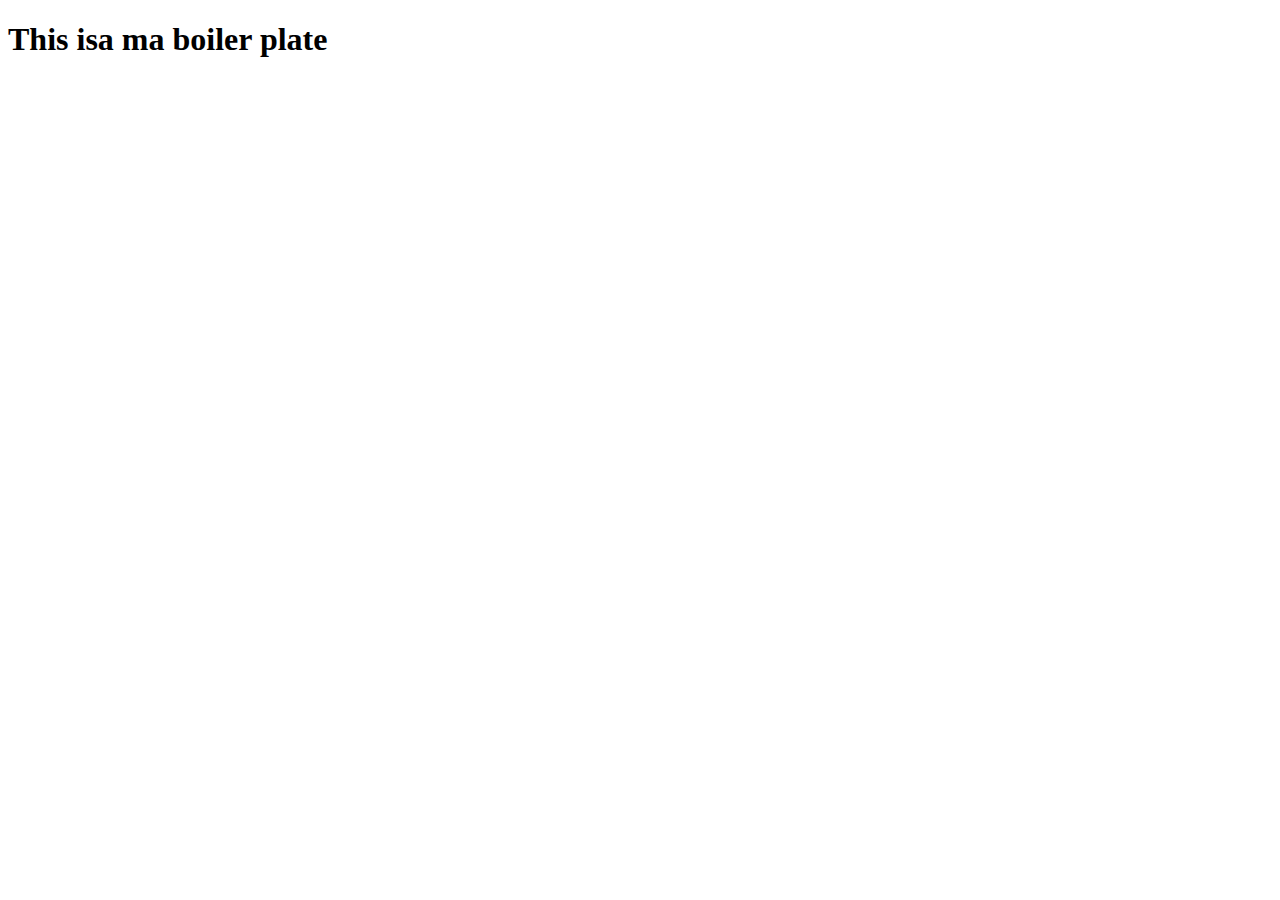
==== im-2310/A1/index.html @ b58541e6 "Add files via upload" ====
<!DOCTYPE html>

<html lang="en">

  <head>

       <meta charset="utf-8" name="viewport" content="width=device-width, initial-scale=1.0">

       <link rel="stylesheet" href="style.css">

       <script src="script.js"></script>

  </head>

  <body>

       <h1>
        This isa ma boiler plate
       </h1>

  </body>







</html>
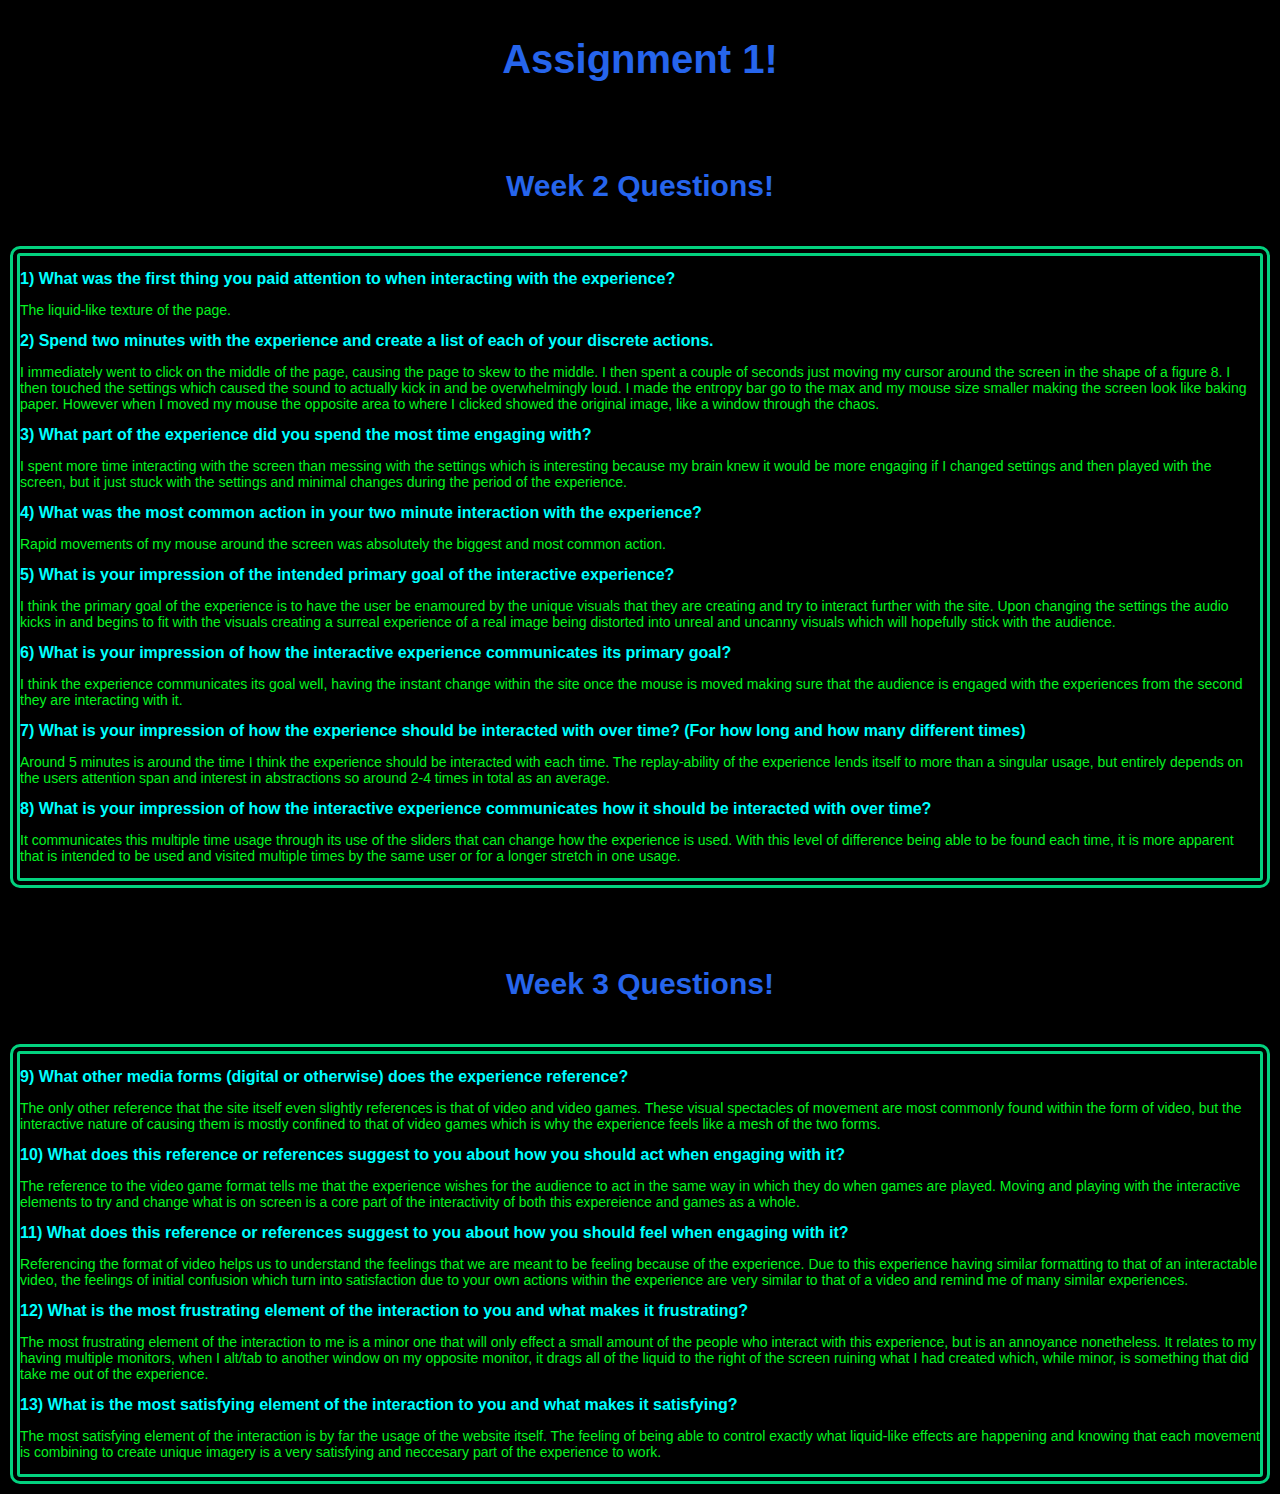
==== commit 9e7a0698: "Add files via upload" ====
--- a/im-2310/A1/index.html
+++ b/im-2310/A1/index.html
@@ -10,13 +10,97 @@
 
        <script src="script.js"></script>
 
+     <title>Assignment 1! </title>
+
+   <link rel="stylesheet" type="text.css" href="style.css">
+
   </head>
 
   <body>
 
-       <h1>
-        This isa ma boiler plate
-       </h1>
+   <h1>
+   Assignment 1!
+   </h1>
+   
+   <br><br>    
+
+       <h2>
+          Week 2 Questions!
+       </h2>
+
+       <br>
+
+      <section>
+
+       <p> <b> 1) What was the first thing you paid attention to when interacting with the experience?</b></p>
+
+       <p>The liquid-like texture of the page.</p>
+
+       <p><b>2) Spend two minutes with the experience and create a list of each of your discrete actions.</b></p>
+
+       <p>I immediately went to click on the middle of the page, causing the page to skew to the middle. I then spent a couple of seconds just moving my cursor around the screen in the shape of a figure 8. I then touched the settings which caused the sound to actually kick in and be overwhelmingly loud. I made the entropy bar go to the max and my mouse size smaller making the screen look like baking paper. However when I moved my mouse the opposite area to where I clicked showed the original image, like a window through the chaos. </p>
+
+       <p><b>3) What part of the experience did you spend the most time engaging with?</b></p>
+
+       <p>I spent more time interacting with the screen than messing with the settings which is interesting because my brain knew it would be more engaging if I changed settings and then played with the screen, but it just stuck with the settings and minimal changes during the period of the experience. </p>
+
+       <p><b>4) What was the most common action in your two minute interaction with the experience?</b></p>
+
+       <p>Rapid movements of my mouse around the screen was absolutely the biggest and most common action. </p>
+
+       <p><b>5) What is your impression of the intended primary goal of the interactive experience?</b></p>
+
+       <p>I think the primary goal of the experience is to have the user be enamoured by the unique visuals that they are creating and try to interact further with the site. Upon changing the settings the audio kicks in and begins to fit with the visuals creating a surreal experience of a real image being distorted into unreal and uncanny visuals which will hopefully stick with the audience. </p>
+
+       <p><b>6) What is your impression of how the interactive experience communicates its primary goal?</b></p>
+
+       <p>I think the experience communicates its goal well, having the instant change within the site once the mouse is moved making sure that the audience is engaged with the experiences from the second they are interacting with it. </p>
+
+       <p><b>7) What is your impression of how the experience should be interacted with over time? (For how long and how many different times)</b></p>
+
+       <p>Around 5 minutes is around the time I think the experience should be interacted with each time. The replay-ability of the experience lends itself to more than a singular usage, but entirely depends on the users attention span and interest in abstractions so around 2-4 times in total as an average. </p>
+
+       <p><b>8) What is your impression of how the interactive experience communicates how it should be interacted with over time?</b></p>
+
+       <p>It communicates this multiple time usage through its use of the sliders that can change how the experience is used. With this level of difference being able to be found each time, it is more apparent that is intended to be used and visited multiple times by the same user or for a longer stretch in one usage. </p>
+
+      </section>
+
+   <br><br><br>
+
+   <h2>
+      Week 3 Questions!
+   </h2>
+
+   <br>
+
+   <section>
+   
+       <p><b>9) What other media forms (digital or otherwise) does the experience reference?</b></p>
+
+       <p>The only other reference that the site itself even slightly references is that of video and video games. These visual spectacles of movement are most commonly found within the form of video, but the interactive nature of causing them is mostly confined to that of video games which is why the experience feels like a mesh of the two forms. </p>
+
+       <p><b>10) What does this reference or references suggest to you about how you should act when engaging with it?</b></p>
+
+       <p>The reference to the video game format tells me that the experience wishes for the audience to act in the same way in which they do when games are played. Moving and playing with the interactive elements to try and change what is on screen is a core part of the interactivity of both this expereience and games as a whole.</p>
+
+       <p><b>11) What does this reference or references suggest to you about how you should feel when engaging with it?</b></p>
+
+       <p>Referencing the format of video helps us to understand the feelings that we are meant to be feeling because of the experience. Due to this experience having similar formatting to that of an interactable video, the feelings of initial confusion which turn into satisfaction due to your own actions within the experience are very similar to that of a video and remind me of many similar experiences.  </p>
+
+       <p><b>12) What is the most frustrating element of the interaction to you and what makes it frustrating?</b></p>
+
+       <p>The most frustrating element of the interaction to me is a minor one that will only effect a small amount of the people who interact with this experience, but is an annoyance nonetheless. It relates to my having multiple monitors, when I alt/tab to another window on my opposite monitor, it drags all of the liquid to the right of the screen ruining what I had created which, while minor, is something that did take me out of the experience.</p>
+
+       <p><b>13) What is the most satisfying element of the interaction to you and what makes it satisfying?</b></p>
+
+       <p>The most satisfying element of the interaction is by far the usage of the website itself. The feeling of being able to control exactly what liquid-like effects are happening and knowing that each movement is combining to create unique imagery is a very satisfying and neccesary part of the experience to work.</p>
+
+    </section>
+
+
+
+
 
   </body>
 
--- a/im-2310/A1/style.css
+++ b/im-2310/A1/style.css
@@ -0,0 +1,35 @@
+
+
+body {
+    color:rgb(38, 101, 236);
+    background-color: black;
+    font-family: sans-serif;
+    margin: auto;
+    padding: 10px;
+}
+
+h1 {
+font-size: 40px;
+text-align: center;
+}
+
+h2 {
+    font-size: 30px;
+    text-align: center;
+}
+
+p {
+    font-size: 14px;
+    color: rgb(6, 242, 34);
+}
+
+b {
+    color: aqua;
+    font-size: 16px;
+}
+
+section {
+    border-radius: 10px;
+    background-color: rgb(0, 0, 0);
+    border: 10px double rgba(4, 249, 151, 0.843);
+}--- a/im-2310/A1/style.css
+++ b/im-2310/A1/style.css
@@ -0,0 +1,35 @@
+
+
+body {
+    color:rgb(38, 101, 236);
+    background-color: black;
+    font-family: sans-serif;
+    margin: auto;
+    padding: 10px;
+}
+
+h1 {
+font-size: 40px;
+text-align: center;
+}
+
+h2 {
+    font-size: 30px;
+    text-align: center;
+}
+
+p {
+    font-size: 14px;
+    color: rgb(6, 242, 34);
+}
+
+b {
+    color: aqua;
+    font-size: 16px;
+}
+
+section {
+    border-radius: 10px;
+    background-color: rgb(0, 0, 0);
+    border: 10px double rgba(4, 249, 151, 0.843);
+}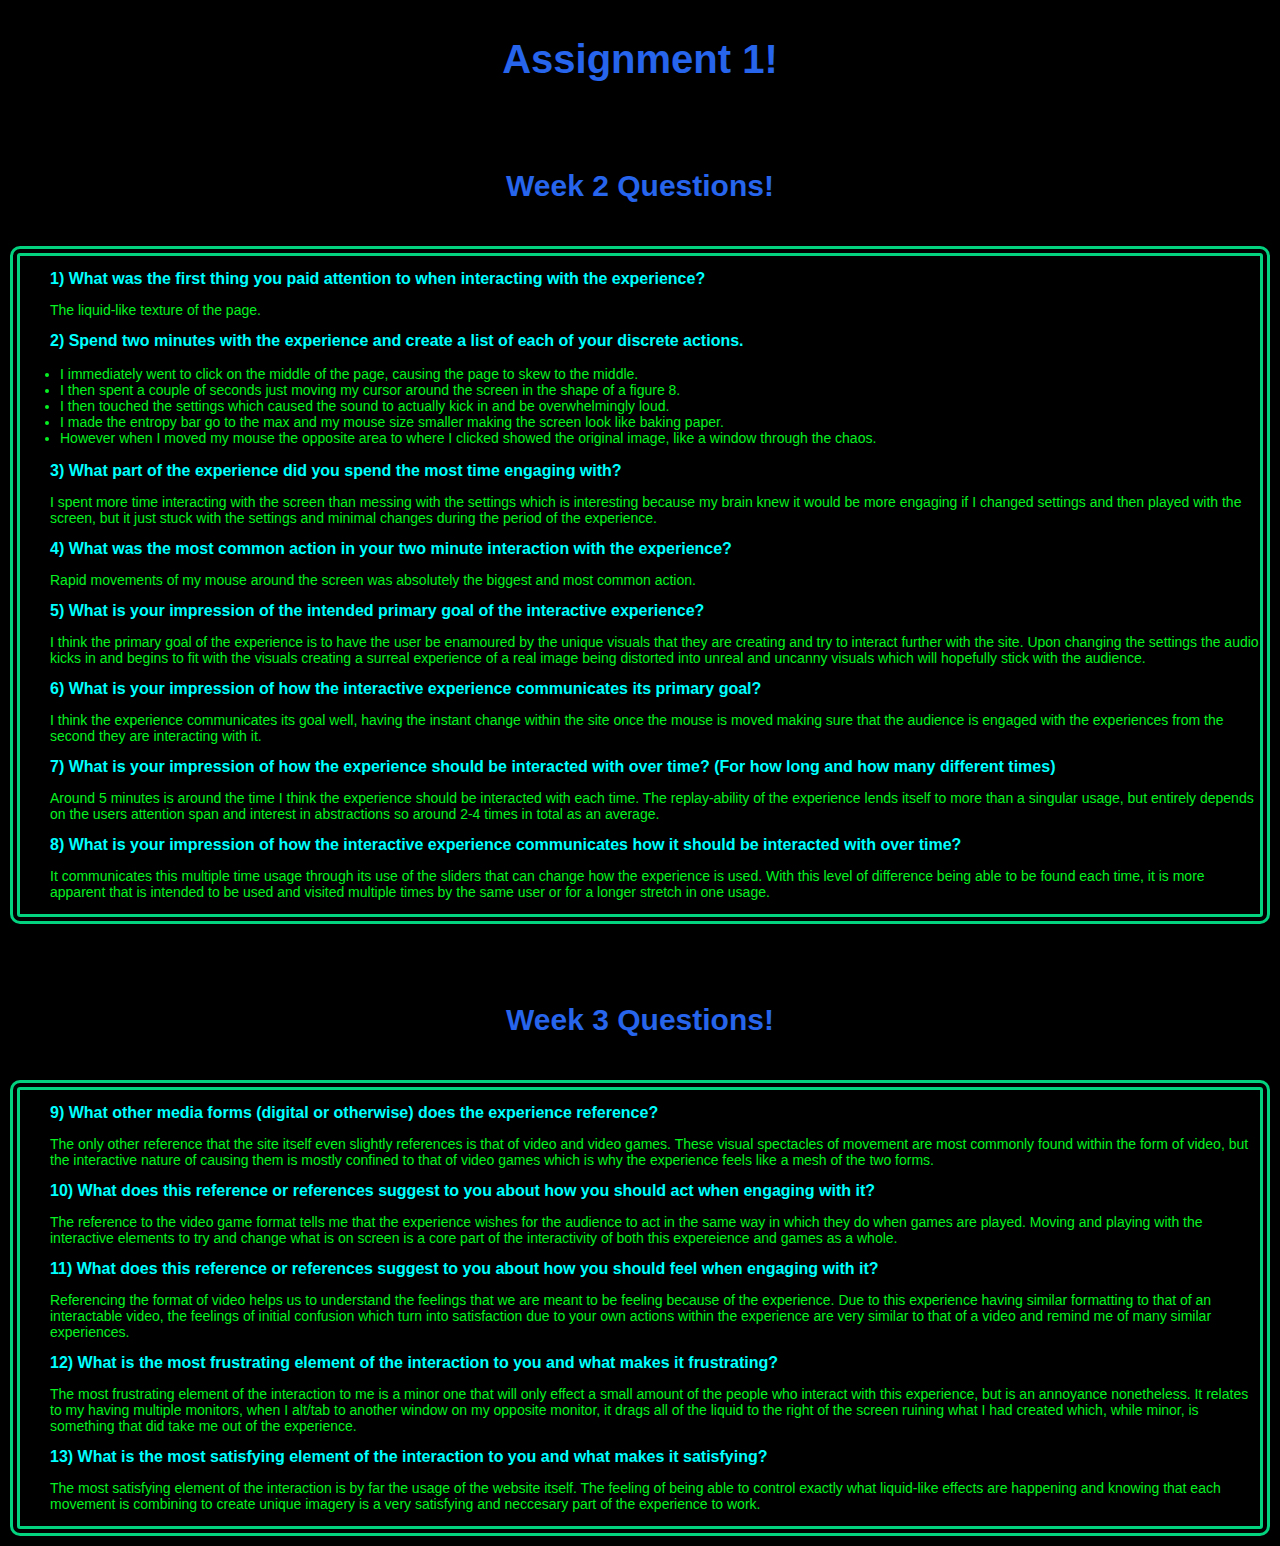
==== commit 47a2a3e6: "Add files via upload" ====
--- a/im-2310/A1/index.html
+++ b/im-2310/A1/index.html
@@ -37,9 +37,13 @@
        <p>The liquid-like texture of the page.</p>
 
        <p><b>2) Spend two minutes with the experience and create a list of each of your discrete actions.</b></p>
-
-       <p>I immediately went to click on the middle of the page, causing the page to skew to the middle. I then spent a couple of seconds just moving my cursor around the screen in the shape of a figure 8. I then touched the settings which caused the sound to actually kick in and be overwhelmingly loud. I made the entropy bar go to the max and my mouse size smaller making the screen look like baking paper. However when I moved my mouse the opposite area to where I clicked showed the original image, like a window through the chaos. </p>
-
+       <ul>
+       <li>I immediately went to click on the middle of the page, causing the page to skew to the middle.</li> 
+       <li>I then spent a couple of seconds just moving my cursor around the screen in the shape of a figure 8.</li> 
+       <li>I then touched the settings which caused the sound to actually kick in and be overwhelmingly loud.</li> 
+       <li>I made the entropy bar go to the max and my mouse size smaller making the screen look like baking paper.</li> 
+       <li>However when I moved my mouse the opposite area to where I clicked showed the original image, like a window through the chaos.</li> </p>
+       </ul>
        <p><b>3) What part of the experience did you spend the most time engaging with?</b></p>
 
        <p>I spent more time interacting with the screen than messing with the settings which is interesting because my brain knew it would be more engaging if I changed settings and then played with the screen, but it just stuck with the settings and minimal changes during the period of the experience. </p>
--- a/im-2310/A1/style.css
+++ b/im-2310/A1/style.css
@@ -18,7 +18,13 @@
     text-align: center;
 }
 
+li {
+    font-size: 14px;
+    color: rgb(6, 242, 34);
+}
+
 p {
+    padding-left: 30px;
     font-size: 14px;
     color: rgb(6, 242, 34);
 }
--- a/im-2310/A1/style.css
+++ b/im-2310/A1/style.css
@@ -18,7 +18,13 @@
     text-align: center;
 }
 
+li {
+    font-size: 14px;
+    color: rgb(6, 242, 34);
+}
+
 p {
+    padding-left: 30px;
     font-size: 14px;
     color: rgb(6, 242, 34);
 }
